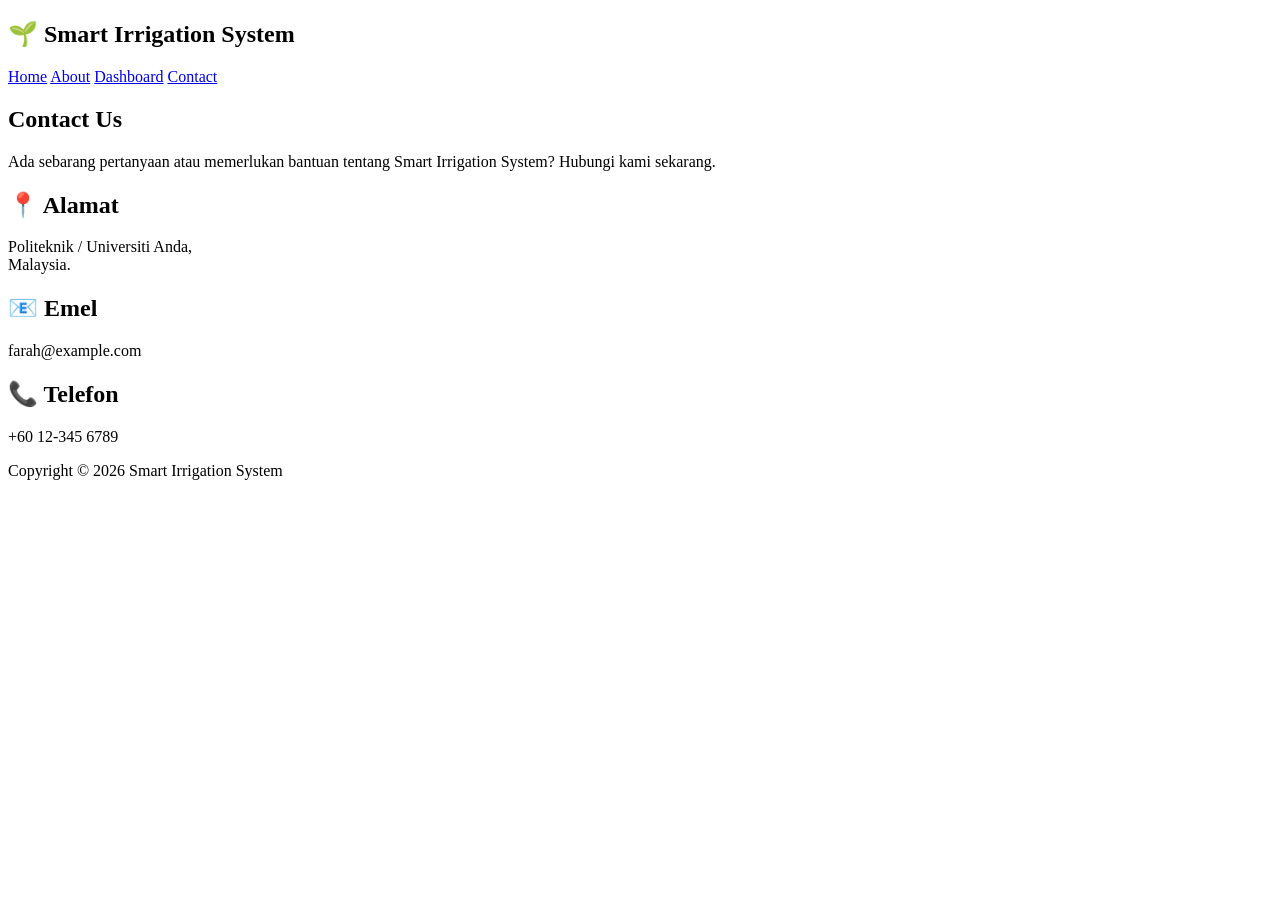
==== contact.html @ ddbc471c "Create contact.html" ====
<!DOCTYPE html>
<html lang="en">
<head>
    <meta charset="UTF-8">
    <meta name="viewport" content="width=device-width, initial-scale=1.0">
    <title>Contact Us - Smart Irrigation System</title>
    <link rel="stylesheet" href="style.css">
</head>
<body>
    <header>
        <div class="logo">
            <h2>🌱 Smart Irrigation System</h2>
        </div>
        <nav>
            <a href="index.html">Home</a>
            <a href="about.html">About</a>
            <a href="dashboard.html">Dashboard</a>
            <a href="contact.html">Contact</a>
        </nav>
    </header>

    <section class="hero">
        <h1>Contact Us</h1>
        <p>Ada sebarang pertanyaan atau memerlukan bantuan tentang Smart Irrigation System? Hubungi kami sekarang.</p>
    </section>

    <section class="feature">
        <div class="box">
            <h2>📍 Alamat</h2>
            <p>Politeknik / Universiti Anda,<br>Malaysia.</p>
        </div>
        <div class="box">
            <h2>📧 Emel</h2>
            <p>farah@example.com</p>
        </div>
        <div class="box">
            <h2>📞 Telefon</h2>
            <p>+60 12-345 6789</p>
        </div>
    </section>

    <footer>
        Copyright © 2026 Smart Irrigation System
    </footer>
</body>
</html>
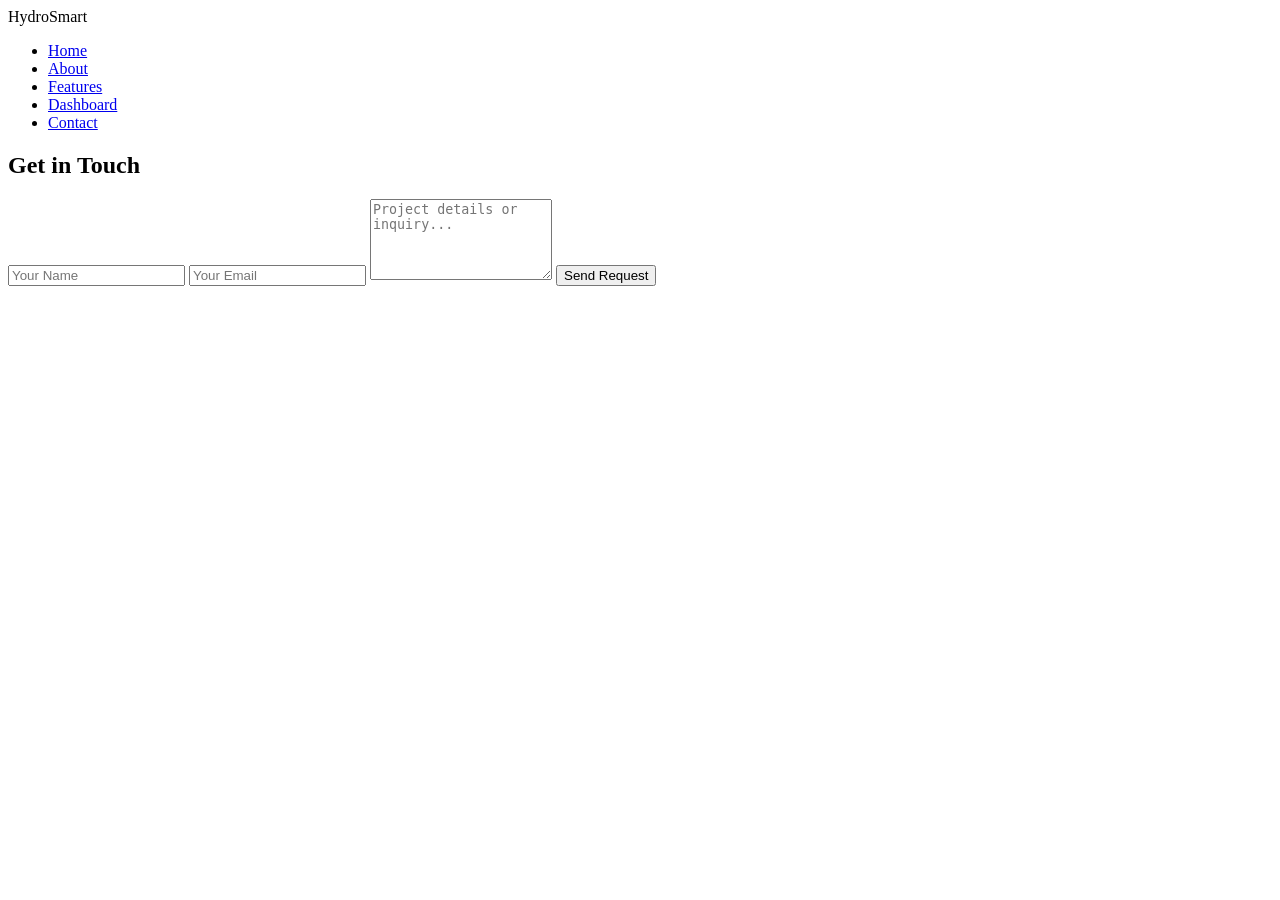
==== commit 44a6bc66: "Create contact.html" ====
--- a/contact.html
+++ b/contact.html
@@ -3,44 +3,31 @@
 <head>
     <meta charset="UTF-8">
     <meta name="viewport" content="width=device-width, initial-scale=1.0">
-    <title>Contact Us - Smart Irrigation System</title>
+    <title>Contact - HydroSmart</title>
     <link rel="stylesheet" href="style.css">
 </head>
 <body>
-    <header>
-        <div class="logo">
-            <h2>🌱 Smart Irrigation System</h2>
-        </div>
-        <nav>
-            <a href="index.html">Home</a>
-            <a href="about.html">About</a>
-            <a href="dashboard.html">Dashboard</a>
-            <a href="contact.html">Contact</a>
-        </nav>
-    </header>
+    <nav class="navbar">
+        <div class="logo">Hydro<span>Smart</span></div>
+        <ul class="nav-links">
+            <li><a href="index.html">Home</a></li>
+            <li><a href="about.html">About</a></li>
+            <li><a href="features.html">Features</a></li>
+            <li><a href="dashboard.html">Dashboard</a></li>
+            <li><a href="contact.html">Contact</a></li>
+        </ul>
+    </nav>
 
-    <section class="hero">
-        <h1>Contact Us</h1>
-        <p>Ada sebarang pertanyaan atau memerlukan bantuan tentang Smart Irrigation System? Hubungi kami sekarang.</p>
-    </section>
-
-    <section class="feature">
-        <div class="box">
-            <h2>📍 Alamat</h2>
-            <p>Politeknik / Universiti Anda,<br>Malaysia.</p>
-        </div>
-        <div class="box">
-            <h2>📧 Emel</h2>
-            <p>farah@example.com</p>
-        </div>
-        <div class="box">
-            <h2>📞 Telefon</h2>
-            <p>+60 12-345 6789</p>
+    <section class="section bg-light">
+        <div class="container max-width-md">
+            <h2 class="text-center">Get in Touch</h2>
+            <form class="contact-form" onsubmit="event.preventDefault();">
+                <input type="text" placeholder="Your Name" required>
+                <input type="email" placeholder="Your Email" required>
+                <textarea rows="5" placeholder="Project details or inquiry..." required></textarea>
+                <button type="submit" class="btn btn-primary">Send Request</button>
+            </form>
         </div>
     </section>
-
-    <footer>
-        Copyright © 2026 Smart Irrigation System
-    </footer>
 </body>
 </html>
